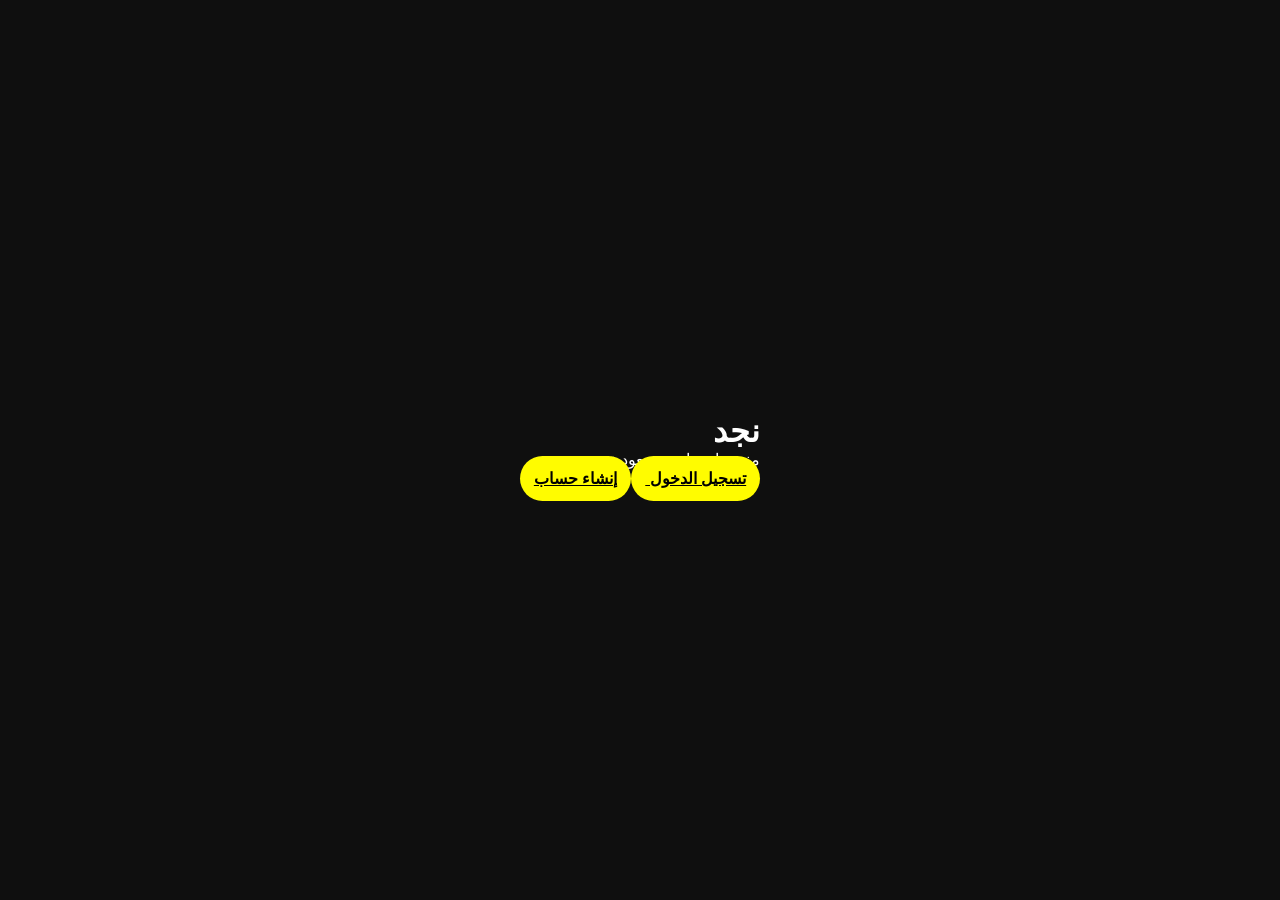
==== frontend/index.html @ 1e5c5d87 "Create index.html" ====
<!DOCTYPE html>
<html lang="ar" dir="rtl">

<head>

  <meta charset="UTF-8">

  <meta
    name="viewport"
    content="width=device-width, initial-scale=1.0"
  >

  <title>نجد</title>

  <link
    rel="stylesheet"
    href="assets/css/najd.css"
  >

</head>

<body>

  <main class="landing">

    <div class="landing-card">

      <h1 class="logo">
        نجد
      </h1>

      <p>
        منصة اجتماعية سعودية
      </p>

      <div class="landing-actions">

        <a
          href="login.html"
          class="najd-btn"
        >
          تسجيل الدخول
        </a>

        <a
          href="register.html"
          class="najd-btn secondary"
        >
          إنشاء حساب
        </a>

      </div>

    </div>

  </main>

</body>

</html>
---- frontend/assets/css/najd.css ----
:root {
  --najd-yellow: #FFFC00;
  --najd-dark: #0f0f0f;
  --najd-card: #1a1a1a;
  --najd-gray: #8e8e93;
  --najd-border: #2c2c2e;
}

* {
  box-sizing: border-box;
  margin: 0;
  padding: 0;
  font-family: -apple-system, BlinkMacSystemFont, "Segoe UI", Roboto, sans-serif;
}

body {
  background-color: var(--najd-dark);
  color: #fff;
  display: flex;
  justify-content: center;
  align-items: center;
  min-height: 100vh;
  direction: rtl;
}

.najd-container {
  width: 100%;
  max-width: 430px;
  height: 100vh;
  background-color: var(--najd-dark);
  display: flex;
  flex-direction: column;
  position: relative;
  overflow: hidden;
  box-shadow: 0 10px 30px rgba(0,0,0,0.5);
}

@media (min-width: 431px) {
  .najd-container {
    height: 850px;
    border-radius: 40px;
    border: 8px solid var(--najd-border);
  }
}

.najd-header {
  display: flex;
  justify-content: space-between;
  align-items: center;
  padding: 16px 20px;
  z-index: 10;
}

.najd-logo {
  font-weight: 800;
  font-size: 24px;
  color: var(--najd-yellow);
}

.najd-nav-bar {
  display: flex;
  justify-content: space-around;
  align-items: center;
  background-color: #121212;
  border-top: 1px solid var(--najd-border);
  padding: 12px 0;
  position: absolute;
  bottom: 0;
  width: 100%;
  z-index: 100;
}

.najd-nav-item {
  color: var(--najd-gray);
  text-decoration: none;
  font-size: 13px;
  display: flex;
  flex-direction: column;
  align-items: center;
  gap: 4px;
}

.najd-nav-item.active {
  color: var(--najd-yellow);
}

.najd-btn {
  background-color: var(--najd-yellow);
  color: #000;
  border: none;
  padding: 14px;
  border-radius: 30px;
  font-weight: bold;
  font-size: 16px;
  width: 100%;
  cursor: pointer;
}

.najd-input {
  background-color: var(--najd-card);
  border: 1px solid var(--najd-border);
  color: #fff;
  padding: 14px 16px;
  border-radius: 16px;
  width: 100%;
  font-size: 16px;
  outline: none;
  margin-bottom: 12px;
}

.najd-input:focus {
  border-color: var(--najd-yellow);
}
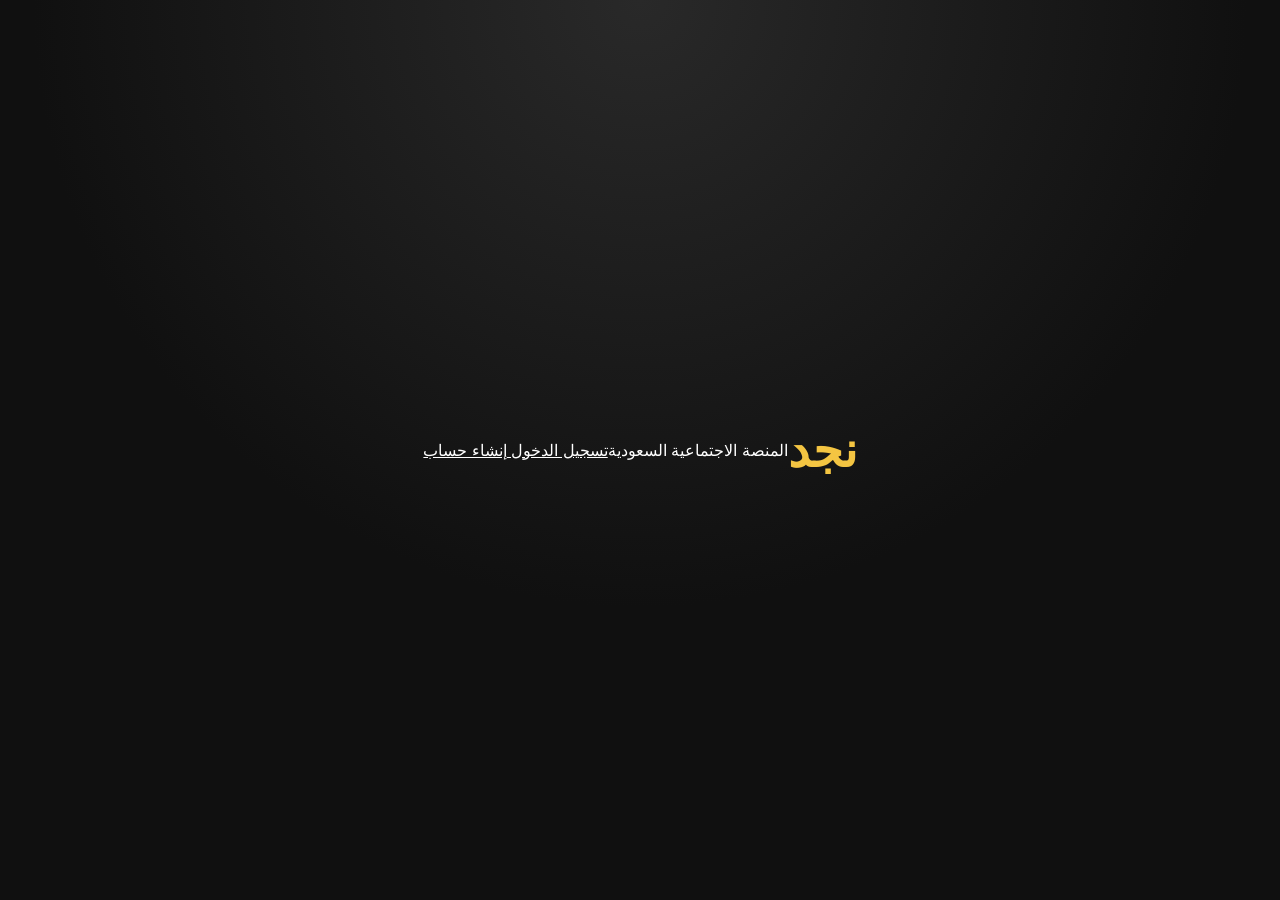
==== commit 42a04217: "Update index.html" ====
--- a/frontend/index.html
+++ b/frontend/index.html
@@ -23,33 +23,29 @@
 
   <main class="landing">
 
-    <div class="landing-card">
+    <h1 class="logo">
+      نجد
+    </h1>
 
-      <h1 class="logo">
-        نجد
-      </h1>
+    <p>
+      المنصة الاجتماعية السعودية
+    </p>
 
-      <p>
-        منصة اجتماعية سعودية
-      </p>
+    <div class="actions">
 
-      <div class="landing-actions">
+      <a
+        href="login.html"
+        class="button"
+      >
+        تسجيل الدخول
+      </a>
 
-        <a
-          href="login.html"
-          class="najd-btn"
-        >
-          تسجيل الدخول
-        </a>
-
-        <a
-          href="register.html"
-          class="najd-btn secondary"
-        >
-          إنشاء حساب
-        </a>
-
-      </div>
+      <a
+        href="register.html"
+        class="button secondary"
+      >
+        إنشاء حساب
+      </a>
 
     </div>
 
--- a/frontend/assets/css/najd.css
+++ b/frontend/assets/css/najd.css
@@ -1,113 +1,348 @@
 :root {
-  --najd-yellow: #FFFC00;
-  --najd-dark: #0f0f0f;
-  --najd-card: #1a1a1a;
-  --najd-gray: #8e8e93;
-  --najd-border: #2c2c2e;
+  --najd-yellow: #f4c542;
+  --najd-dark: #101010;
+  --najd-card: #191919;
+  --najd-border: #2d2d2d;
+  --najd-gray: #999;
+  --najd-white: #ffffff;
 }
 
 * {
   box-sizing: border-box;
+}
+
+body {
   margin: 0;
-  padding: 0;
-  font-family: -apple-system, BlinkMacSystemFont, "Segoe UI", Roboto, sans-serif;
-}
-
-body {
-  background-color: var(--najd-dark);
-  color: #fff;
+
+  min-height: 100vh;
+
+  background:
+    radial-gradient(
+      circle at top,
+      #292929,
+      #101010 55%
+    );
+
+  color: var(--najd-white);
+
+  font-family:
+    Arial,
+    Tahoma,
+    sans-serif;
+}
+
+a {
+  color: inherit;
+}
+
+.auth-page {
+  min-height: 100vh;
+
   display: flex;
+
   justify-content: center;
+
   align-items: center;
+
+  padding: 24px;
+}
+
+.auth-card {
+  width: 100%;
+
+  max-width: 430px;
+
+  padding: 36px;
+
+  background:
+    rgba(25, 25, 25, 0.96);
+
+  border: 1px solid
+    var(--najd-border);
+
+  border-radius: 24px;
+
+  box-shadow:
+    0 20px 70px
+    rgba(0, 0, 0, 0.35);
+}
+
+.logo {
+  margin: 0;
+
+  text-align: center;
+
+  font-size: 48px;
+
+  font-weight: 900;
+
+  color: var(--najd-yellow);
+}
+
+.subtitle {
+  text-align: center;
+
+  color: var(--najd-gray);
+
+  margin: 12px 0 30px;
+}
+
+.najd-input {
+  width: 100%;
+
+  display: block;
+
+  padding: 15px 16px;
+
+  margin-bottom: 14px;
+
+  border: 1px solid
+    var(--najd-border);
+
+  border-radius: 14px;
+
+  background: #111;
+
+  color: white;
+
+  font-size: 16px;
+
+  outline: none;
+}
+
+.najd-input:focus {
+  border-color:
+    var(--najd-yellow);
+}
+
+.najd-btn {
+  width: 100%;
+
+  display: inline-block;
+
+  border: 0;
+
+  border-radius: 14px;
+
+  padding: 15px;
+
+  background:
+    var(--najd-yellow);
+
+  color: #111;
+
+  font-weight: 800;
+
+  font-size: 16px;
+
+  text-align: center;
+
+  text-decoration: none;
+
+  cursor: pointer;
+}
+
+.najd-btn:hover {
+  opacity: 0.9;
+}
+
+.najd-btn:disabled {
+  opacity: 0.6;
+
+  cursor: not-allowed;
+}
+
+.najd-btn.secondary {
+  background: transparent;
+
+  color: var(--najd-yellow);
+
+  border: 1px solid
+    var(--najd-yellow);
+}
+
+.auth-link {
+  text-align: center;
+
+  color: var(--najd-gray);
+
+  margin-top: 24px;
+}
+
+.auth-link a {
+  color:
+    var(--najd-yellow);
+
+  text-decoration: none;
+}
+
+.landing {
   min-height: 100vh;
-  direction: rtl;
-}
-
-.najd-container {
-  width: 100%;
-  max-width: 430px;
-  height: 100vh;
-  background-color: var(--najd-dark);
+
   display: flex;
-  flex-direction: column;
-  position: relative;
+
+  align-items: center;
+
+  justify-content: center;
+
+  padding: 24px;
+}
+
+.landing-card {
+  width: 100%;
+
+  max-width: 500px;
+
+  padding: 50px 30px;
+
+  text-align: center;
+
+  background:
+    rgba(25, 25, 25, 0.95);
+
+  border-radius: 28px;
+
+  border: 1px solid
+    var(--najd-border);
+}
+
+.landing-card p {
+  color:
+    var(--najd-gray);
+}
+
+.landing-actions {
+  display: grid;
+
+  gap: 12px;
+
+  margin-top: 30px;
+}
+
+.topbar {
+  height: 70px;
+
+  display: flex;
+
+  align-items: center;
+
+  justify-content: space-between;
+
+  padding: 0 24px;
+
+  border-bottom: 1px solid
+    var(--najd-border);
+
+  background:
+    rgba(15, 15, 15, 0.95);
+}
+
+.topbar .logo {
+  font-size: 32px;
+}
+
+.logout-btn {
+  padding: 10px 16px;
+
+  border: 1px solid
+    var(--najd-border);
+
+  border-radius: 10px;
+
+  background: #222;
+
+  color: white;
+
+  cursor: pointer;
+}
+
+.app-container {
+  width: 100%;
+
+  max-width: 900px;
+
+  margin: auto;
+
+  padding: 24px;
+}
+
+.welcome-card {
+  padding: 24px;
+
+  margin-bottom: 30px;
+
+  background:
+    var(--najd-card);
+
+  border: 1px solid
+    var(--najd-border);
+
+  border-radius: 20px;
+}
+
+.welcome-card h2 {
+  margin-top: 0;
+}
+
+.welcome-card p {
+  color:
+    var(--najd-gray);
+}
+
+.stories-section h2 {
+  margin-bottom: 18px;
+}
+
+.stories {
+  display: grid;
+
+  grid-template-columns:
+    repeat(
+      auto-fit,
+      minmax(240px, 1fr)
+    );
+
+  gap: 18px;
+}
+
+.story-card {
   overflow: hidden;
-  box-shadow: 0 10px 30px rgba(0,0,0,0.5);
-}
-
-@media (min-width: 431px) {
-  .najd-container {
-    height: 850px;
-    border-radius: 40px;
-    border: 8px solid var(--najd-border);
-  }
-}
-
-.najd-header {
-  display: flex;
-  justify-content: space-between;
-  align-items: center;
-  padding: 16px 20px;
-  z-index: 10;
-}
-
-.najd-logo {
-  font-weight: 800;
-  font-size: 24px;
-  color: var(--najd-yellow);
-}
-
-.najd-nav-bar {
-  display: flex;
-  justify-content: space-around;
-  align-items: center;
-  background-color: #121212;
-  border-top: 1px solid var(--najd-border);
-  padding: 12px 0;
-  position: absolute;
-  bottom: 0;
-  width: 100%;
-  z-index: 100;
-}
-
-.najd-nav-item {
-  color: var(--najd-gray);
-  text-decoration: none;
-  font-size: 13px;
-  display: flex;
-  flex-direction: column;
-  align-items: center;
-  gap: 4px;
-}
-
-.najd-nav-item.active {
-  color: var(--najd-yellow);
-}
-
-.najd-btn {
-  background-color: var(--najd-yellow);
-  color: #000;
-  border: none;
-  padding: 14px;
-  border-radius: 30px;
-  font-weight: bold;
-  font-size: 16px;
-  width: 100%;
-  cursor: pointer;
-}
-
-.najd-input {
-  background-color: var(--najd-card);
-  border: 1px solid var(--najd-border);
-  color: #fff;
-  padding: 14px 16px;
-  border-radius: 16px;
-  width: 100%;
-  font-size: 16px;
-  outline: none;
-  margin-bottom: 12px;
-}
-
-.najd-input:focus {
-  border-color: var(--najd-yellow);
-}
+
+  background:
+    var(--najd-card);
+
+  border: 1px solid
+    var(--najd-border);
+
+  border-radius: 18px;
+}
+
+.story-card img,
+.story-card video {
+  width: 100%;
+
+  height: 300px;
+
+  display: block;
+
+  object-fit: cover;
+
+  background: #000;
+}
+
+.story-info {
+  padding: 16px;
+}
+
+.story-info strong {
+  display: block;
+
+  margin-bottom: 8px;
+}
+
+.story-info p {
+  color:
+    var(--najd-gray);
+
+  margin: 0;
+}
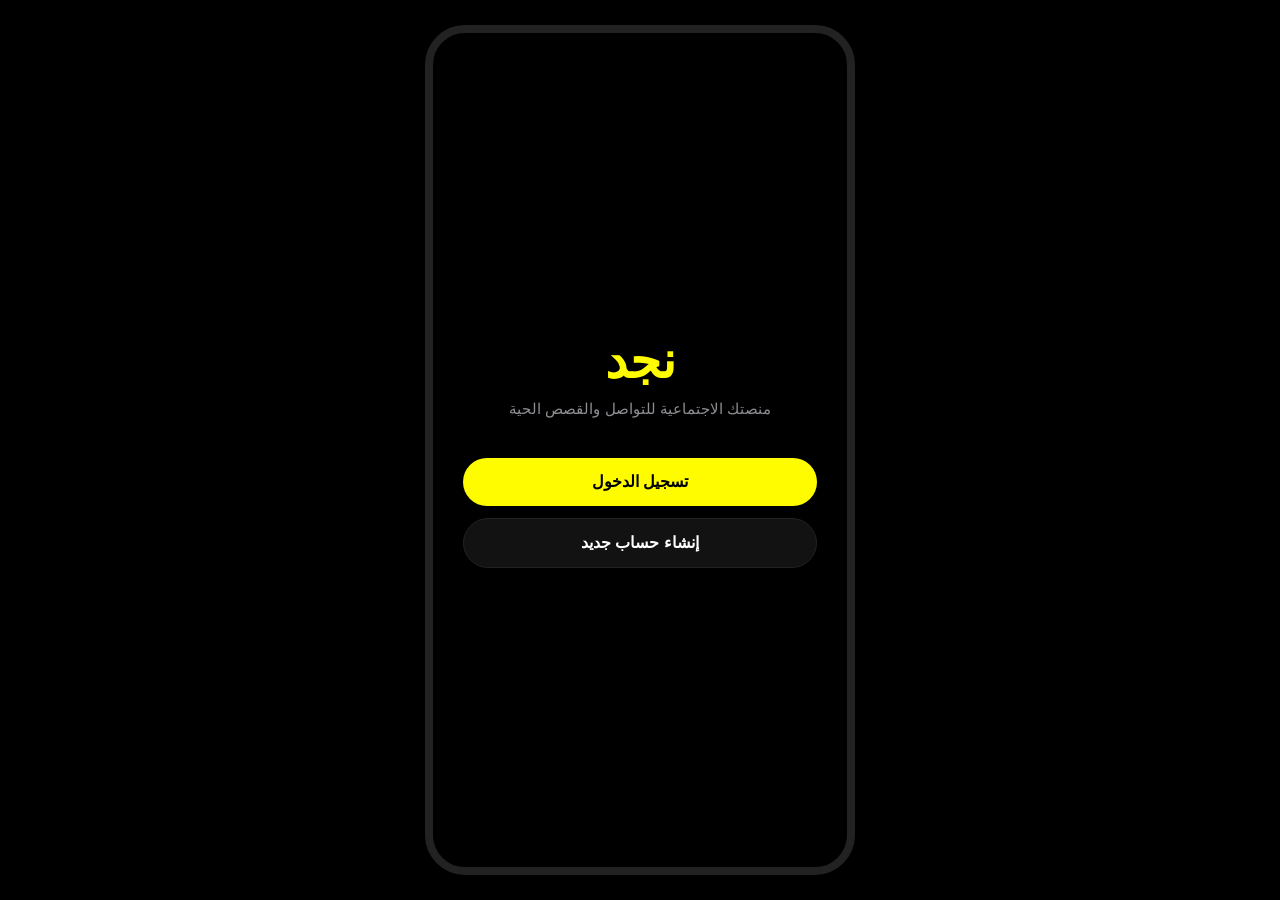
==== commit 50e7cb5e: "Update index.html" ====
--- a/frontend/index.html
+++ b/frontend/index.html
@@ -1,56 +1,24 @@
 <!DOCTYPE html>
 <html lang="ar" dir="rtl">
-
 <head>
-
   <meta charset="UTF-8">
-
-  <meta
-    name="viewport"
-    content="width=device-width, initial-scale=1.0"
-  >
-
-  <title>نجد</title>
-
-  <link
-    rel="stylesheet"
-    href="assets/css/najd.css"
-  >
-
+  <meta name="viewport" content="width=device-width, initial-scale=1.0">
+  <title>نجد - Snapchat Clone</title>
+  <link rel="stylesheet" href="assets/css/najd.css">
 </head>
-
 <body>
-
-  <main class="landing">
-
-    <h1 class="logo">
-      نجد
-    </h1>
-
-    <p>
-      المنصة الاجتماعية السعودية
-    </p>
-
-    <div class="actions">
-
-      <a
-        href="login.html"
-        class="button"
-      >
-        تسجيل الدخول
-      </a>
-
-      <a
-        href="register.html"
-        class="button secondary"
-      >
-        إنشاء حساب
-      </a>
-
+  <div class="najd-container" style="justify-content: center; align-items: center; padding: 30px; text-align: center;">
+    <h1 class="najd-logo" style="font-size: 50px; margin-bottom: 10px;">نجد</h1>
+    <p style="color: var(--najd-gray); margin-bottom: 40px; font-size: 15px;">منصتك الاجتماعية للتواصل والقصص الحية</p>
+    <div style="width: 100%; display: flex; flex-direction: column; gap: 12px;">
+      <a href="login.html" class="najd-btn" style="text-decoration: none; line-height: 20px;">تسجيل الدخول</a>
+      <a href="register.html" class="najd-btn" style="background-color: var(--najd-card); color: #fff; border: 1px solid var(--najd-border); text-decoration: none; line-height: 20px;">إنشاء حساب جديد</a>
     </div>
-
-  </main>
-
+  </div>
+  <script>
+    if (localStorage.getItem("najd_token")) {
+      window.location.href = "app.html";
+    }
+  </script>
 </body>
-
 </html>
--- a/frontend/assets/css/najd.css
+++ b/frontend/assets/css/najd.css
@@ -1,348 +1,122 @@
 :root {
-  --najd-yellow: #f4c542;
-  --najd-dark: #101010;
-  --najd-card: #191919;
-  --najd-border: #2d2d2d;
-  --najd-gray: #999;
-  --najd-white: #ffffff;
+  --najd-yellow: #FFFC00;
+  --najd-dark: #000000;
+  --najd-card: #121212;
+  --najd-gray: #8e8e93;
+  --najd-border: #222222;
 }
 
 * {
   box-sizing: border-box;
+  margin: 0;
+  padding: 0;
+  font-family: -apple-system, BlinkMacSystemFont, "Segoe UI", Roboto, sans-serif;
 }
 
 body {
-  margin: 0;
-
+  background-color: var(--najd-dark);
+  color: #fff;
+  display: flex;
+  justify-content: center;
+  align-items: center;
   min-height: 100vh;
-
-  background:
-    radial-gradient(
-      circle at top,
-      #292929,
-      #101010 55%
-    );
-
-  color: var(--najd-white);
-
-  font-family:
-    Arial,
-    Tahoma,
-    sans-serif;
+  direction: rtl;
 }
 
-a {
-  color: inherit;
+.najd-container {
+  width: 100%;
+  max-width: 430px;
+  height: 100vh;
+  background-color: var(--najd-dark);
+  display: flex;
+  flex-direction: column;
+  position: relative;
+  overflow: hidden;
+  box-shadow: 0 10px 40px rgba(0,0,0,0.8);
 }
 
-.auth-page {
-  min-height: 100vh;
-
-  display: flex;
-
-  justify-content: center;
-
-  align-items: center;
-
-  padding: 24px;
+@media (min-width: 431px) {
+  .najd-container {
+    height: 850px;
+    border-radius: 40px;
+    border: 8px solid var(--najd-border);
+  }
 }
 
-.auth-card {
-  width: 100%;
-
-  max-width: 430px;
-
-  padding: 36px;
-
-  background:
-    rgba(25, 25, 25, 0.96);
-
-  border: 1px solid
-    var(--najd-border);
-
-  border-radius: 24px;
-
-  box-shadow:
-    0 20px 70px
-    rgba(0, 0, 0, 0.35);
+.najd-header {
+  display: flex;
+  justify-content: space-between;
+  align-items: center;
+  padding: 16px 20px;
+  background-color: rgba(0,0,0,0.8);
+  backdrop-filter: blur(10px);
+  z-index: 10;
 }
 
-.logo {
-  margin: 0;
+.najd-logo {
+  font-weight: 900;
+  font-size: 26px;
+  color: var(--najd-yellow);
+  letter-spacing: -0.5px;
+}
 
-  text-align: center;
+.najd-nav-bar {
+  display: flex;
+  justify-content: space-around;
+  align-items: center;
+  background-color: #0d0d0d;
+  border-top: 1px solid var(--najd-border);
+  padding: 12px 0;
+  position: absolute;
+  bottom: 0;
+  width: 100%;
+  z-index: 100;
+}
 
-  font-size: 48px;
+.najd-nav-item {
+  color: var(--najd-gray);
+  text-decoration: none;
+  font-size: 12px;
+  display: flex;
+  flex-direction: column;
+  align-items: center;
+  gap: 4px;
+  font-weight: 600;
+}
 
-  font-weight: 900;
-
+.najd-nav-item.active {
   color: var(--najd-yellow);
 }
 
-.subtitle {
-  text-align: center;
+.najd-btn {
+  background-color: var(--najd-yellow);
+  color: #000;
+  border: none;
+  padding: 14px;
+  border-radius: 30px;
+  font-weight: bold;
+  font-size: 16px;
+  width: 100%;
+  cursor: pointer;
+  transition: opacity 0.2s;
+}
 
-  color: var(--najd-gray);
-
-  margin: 12px 0 30px;
+.najd-btn:active {
+  opacity: 0.8;
 }
 
 .najd-input {
+  background-color: var(--najd-card);
+  border: 1px solid var(--najd-border);
+  color: #fff;
+  padding: 14px 16px;
+  border-radius: 16px;
   width: 100%;
-
-  display: block;
-
-  padding: 15px 16px;
-
-  margin-bottom: 14px;
-
-  border: 1px solid
-    var(--najd-border);
-
-  border-radius: 14px;
-
-  background: #111;
-
-  color: white;
-
-  font-size: 16px;
-
+  font-size: 15px;
   outline: none;
+  margin-bottom: 12px;
 }
 
 .najd-input:focus {
-  border-color:
-    var(--najd-yellow);
+  border-color: var(--najd-yellow);
 }
-
-.najd-btn {
-  width: 100%;
-
-  display: inline-block;
-
-  border: 0;
-
-  border-radius: 14px;
-
-  padding: 15px;
-
-  background:
-    var(--najd-yellow);
-
-  color: #111;
-
-  font-weight: 800;
-
-  font-size: 16px;
-
-  text-align: center;
-
-  text-decoration: none;
-
-  cursor: pointer;
-}
-
-.najd-btn:hover {
-  opacity: 0.9;
-}
-
-.najd-btn:disabled {
-  opacity: 0.6;
-
-  cursor: not-allowed;
-}
-
-.najd-btn.secondary {
-  background: transparent;
-
-  color: var(--najd-yellow);
-
-  border: 1px solid
-    var(--najd-yellow);
-}
-
-.auth-link {
-  text-align: center;
-
-  color: var(--najd-gray);
-
-  margin-top: 24px;
-}
-
-.auth-link a {
-  color:
-    var(--najd-yellow);
-
-  text-decoration: none;
-}
-
-.landing {
-  min-height: 100vh;
-
-  display: flex;
-
-  align-items: center;
-
-  justify-content: center;
-
-  padding: 24px;
-}
-
-.landing-card {
-  width: 100%;
-
-  max-width: 500px;
-
-  padding: 50px 30px;
-
-  text-align: center;
-
-  background:
-    rgba(25, 25, 25, 0.95);
-
-  border-radius: 28px;
-
-  border: 1px solid
-    var(--najd-border);
-}
-
-.landing-card p {
-  color:
-    var(--najd-gray);
-}
-
-.landing-actions {
-  display: grid;
-
-  gap: 12px;
-
-  margin-top: 30px;
-}
-
-.topbar {
-  height: 70px;
-
-  display: flex;
-
-  align-items: center;
-
-  justify-content: space-between;
-
-  padding: 0 24px;
-
-  border-bottom: 1px solid
-    var(--najd-border);
-
-  background:
-    rgba(15, 15, 15, 0.95);
-}
-
-.topbar .logo {
-  font-size: 32px;
-}
-
-.logout-btn {
-  padding: 10px 16px;
-
-  border: 1px solid
-    var(--najd-border);
-
-  border-radius: 10px;
-
-  background: #222;
-
-  color: white;
-
-  cursor: pointer;
-}
-
-.app-container {
-  width: 100%;
-
-  max-width: 900px;
-
-  margin: auto;
-
-  padding: 24px;
-}
-
-.welcome-card {
-  padding: 24px;
-
-  margin-bottom: 30px;
-
-  background:
-    var(--najd-card);
-
-  border: 1px solid
-    var(--najd-border);
-
-  border-radius: 20px;
-}
-
-.welcome-card h2 {
-  margin-top: 0;
-}
-
-.welcome-card p {
-  color:
-    var(--najd-gray);
-}
-
-.stories-section h2 {
-  margin-bottom: 18px;
-}
-
-.stories {
-  display: grid;
-
-  grid-template-columns:
-    repeat(
-      auto-fit,
-      minmax(240px, 1fr)
-    );
-
-  gap: 18px;
-}
-
-.story-card {
-  overflow: hidden;
-
-  background:
-    var(--najd-card);
-
-  border: 1px solid
-    var(--najd-border);
-
-  border-radius: 18px;
-}
-
-.story-card img,
-.story-card video {
-  width: 100%;
-
-  height: 300px;
-
-  display: block;
-
-  object-fit: cover;
-
-  background: #000;
-}
-
-.story-info {
-  padding: 16px;
-}
-
-.story-info strong {
-  display: block;
-
-  margin-bottom: 8px;
-}
-
-.story-info p {
-  color:
-    var(--najd-gray);
-
-  margin: 0;
-}
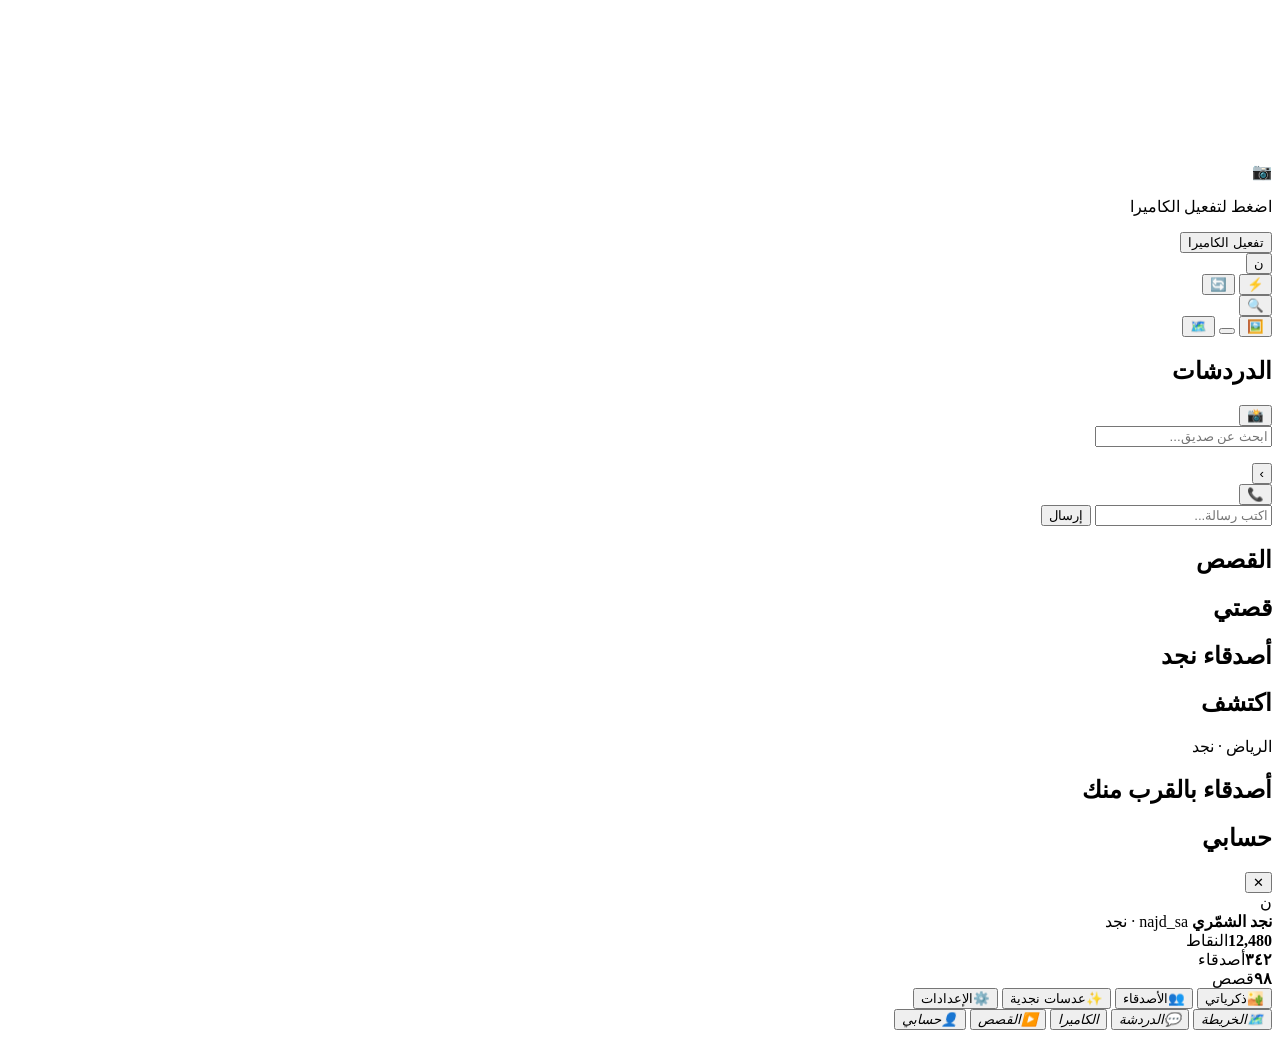
==== commit 0dec8cc1: "Update index.html" ====
--- a/frontend/index.html
+++ b/frontend/index.html
@@ -1,24 +1,130 @@
-<!DOCTYPE html>
+<!doctype html>
 <html lang="ar" dir="rtl">
-<head>
-  <meta charset="UTF-8">
-  <meta name="viewport" content="width=device-width, initial-scale=1.0">
-  <title>نجد - Snapchat Clone</title>
-  <link rel="stylesheet" href="assets/css/najd.css">
-</head>
-<body>
-  <div class="najd-container" style="justify-content: center; align-items: center; padding: 30px; text-align: center;">
-    <h1 class="najd-logo" style="font-size: 50px; margin-bottom: 10px;">نجد</h1>
-    <p style="color: var(--najd-gray); margin-bottom: 40px; font-size: 15px;">منصتك الاجتماعية للتواصل والقصص الحية</p>
-    <div style="width: 100%; display: flex; flex-direction: column; gap: 12px;">
-      <a href="login.html" class="najd-btn" style="text-decoration: none; line-height: 20px;">تسجيل الدخول</a>
-      <a href="register.html" class="najd-btn" style="background-color: var(--najd-card); color: #fff; border: 1px solid var(--najd-border); text-decoration: none; line-height: 20px;">إنشاء حساب جديد</a>
+  <head>
+    <meta charset="utf-8" />
+    <meta name="viewport" content="width=device-width, initial-scale=1, viewport-fit=cover, maximum-scale=1" />
+    <meta name="theme-color" content="#0d0c0a" />
+    <title>نجد — تطبيق اللحظات السعودي</title>
+    <meta name="description" content="نجد: شارك لحظاتك بالكاميرا والقصص والدردشة والخريطة، بهوية سعودية نجدية." />
+    <link rel="preconnect" href="https://fonts.googleapis.com" />
+    <link rel="preconnect" href="https://fonts.gstatic.com" crossorigin />
+    <link href="https://fonts.googleapis.com/css2?family=Tajawal:wght@400;500;700;900&display=swap" rel="stylesheet" />
+    <link rel="stylesheet" href="./styles.css" />
+  </head>
+  <body>
+    <div id="phone" class="app">
+      <!-- CAMERA -->
+      <section class="screen screen--camera is-active" data-screen="camera">
+        <div class="cam-stage">
+          <video id="cam" class="cam-video" autoplay playsinline muted></video>
+          <canvas id="shot" class="cam-shot" hidden></canvas>
+          <div class="cam-fallback" id="camFallback">
+            <div class="dune"></div>
+            <div class="cam-fallback__txt">
+              <span class="lens-emoji">📷</span>
+              <p>اضغط لتفعيل الكاميرا</p>
+              <button class="btn-ghost" id="enableCam">تفعيل الكاميرا</button>
+            </div>
+          </div>
+          <header class="cam-top safe-top">
+            <button class="round-btn" data-goto="profile" aria-label="الملف الشخصي">ن</button>
+            <div class="cam-top__mid">
+              <button class="pill" id="flashBtn" aria-label="الفلاش">⚡</button>
+              <button class="pill" id="flipBtn" aria-label="تبديل الكاميرا">🔄</button>
+            </div>
+            <button class="round-btn" data-goto="chats" aria-label="بحث">🔍</button>
+          </header>
+          <div class="lens-rail" id="lensRail" role="tablist" aria-label="العدسات"></div>
+          <div class="cam-bottom safe-bottom">
+            <button class="side-btn" data-goto="stories" aria-label="القصص">🖼️</button>
+            <button class="shutter" id="shutter" aria-label="التقاط"><span></span></button>
+            <button class="side-btn" data-goto="map" aria-label="الخريطة">🗺️</button>
+          </div>
+        </div>
+        <div class="preview" id="preview" hidden>
+          <img id="previewImg" alt="معاينة اللقطة" />
+          <div class="preview__bar safe-bottom">
+            <button class="btn-ghost" id="discardShot">إلغاء</button>
+            <button class="btn-solid" id="sendShot">إرسال إلى ↗</button>
+          </div>
+        </div>
+      </section>
+      <!-- CHATS -->
+      <section class="screen screen--list" data-screen="chats">
+        <header class="list-top safe-top">
+          <h1>الدردشات</h1>
+          <button class="round-btn" data-goto="camera" aria-label="كاميرا">📸</button>
+        </header>
+        <div class="search"><input id="chatSearch" type="search" placeholder="ابحث عن صديق..." /></div>
+        <ul class="rows" id="chatList"></ul>
+      </section>
+      <!-- CHAT ROOM -->
+      <section class="screen screen--room" data-screen="room">
+        <header class="room-top safe-top">
+          <button class="round-btn" data-goto="chats" aria-label="رجوع">›</button>
+          <div class="room-who"><span class="ava" id="roomAva"></span><b id="roomName"></b></div>
+          <button class="round-btn" aria-label="اتصال">📞</button>
+        </header>
+        <div class="bubbles" id="bubbles"></div>
+        <form class="composer safe-bottom" id="composer">
+          <input id="msgInput" placeholder="اكتب رسالة..." autocomplete="off" />
+          <button class="btn-solid" type="submit">إرسال</button>
+        </form>
+      </section>
+      <!-- STORIES -->
+      <section class="screen screen--list" data-screen="stories">
+        <header class="list-top safe-top"><h1>القصص</h1></header>
+        <div class="scroll">
+          <h2 class="sec">قصتي</h2>
+          <div class="mine" id="myStory"></div>
+          <h2 class="sec">أصدقاء نجد</h2>
+          <div class="grid" id="friendStories"></div>
+          <h2 class="sec">اكتشف</h2>
+          <div class="grid grid--wide" id="discover"></div>
+        </div>
+      </section>
+      <!-- MAP -->
+      <section class="screen screen--map" data-screen="map">
+        <div class="map-canvas" id="mapCanvas">
+          <div class="map-grid"></div>
+          <div class="map-label">الرياض · نجد</div>
+        </div>
+        <div class="map-sheet safe-bottom">
+          <span class="handle"></span>
+          <h2>أصدقاء بالقرب منك</h2>
+          <div class="nearby" id="nearby"></div>
+        </div>
+      </section>
+      <!-- PROFILE -->
+      <section class="screen screen--list" data-screen="profile">
+        <header class="list-top safe-top">
+          <h1>حسابي</h1>
+          <button class="round-btn" data-goto="camera" aria-label="إغلاق">✕</button>
+        </header>
+        <div class="scroll profile">
+          <div class="me">
+            <div class="me__ava">ن</div>
+            <b>نجد الشمّري</b>
+            <span class="handle-txt">najd_sa · نجد</span>
+            <div class="score"><div><b id="score">12,480</b><span>النقاط</span></div><div><b>٣٤٢</b><span>أصدقاء</span></div><div><b>٩٨</b><span>قصص</span></div></div>
+          </div>
+          <div class="cards">
+            <button class="card">🏜️<span>ذكرياتي</span></button>
+            <button class="card">👥<span>الأصدقاء</span></button>
+            <button class="card">✨<span>عدسات نجدية</span></button>
+            <button class="card">⚙️<span>الإعدادات</span></button>
+          </div>
+        </div>
+      </section>
+      <nav class="tabbar safe-bottom" id="tabbar">
+        <button data-goto="map" aria-label="الخريطة"><i>🗺️</i><em>الخريطة</em></button>
+        <button data-goto="chats" aria-label="الدردشات"><i>💬</i><em>الدردشة</em><span class="dot" id="chatDot"></span></button>
+        <button data-goto="camera" class="is-active" aria-label="الكاميرا"><i class="cam-i"></i><em>الكاميرا</em></button>
+        <button data-goto="stories" aria-label="القصص"><i>▶️</i><em>القصص</em></button>
+        <button data-goto="profile" aria-label="الحساب"><i>👤</i><em>حسابي</em></button>
+      </nav>
     </div>
-  </div>
-  <script>
-    if (localStorage.getItem("najd_token")) {
-      window.location.href = "app.html";
-    }
-  </script>
-</body>
+    <div class="toast" id="toast" role="status" aria-live="polite"></div>
+    <script src="./app.js"></script>
+  </body>
 </html>
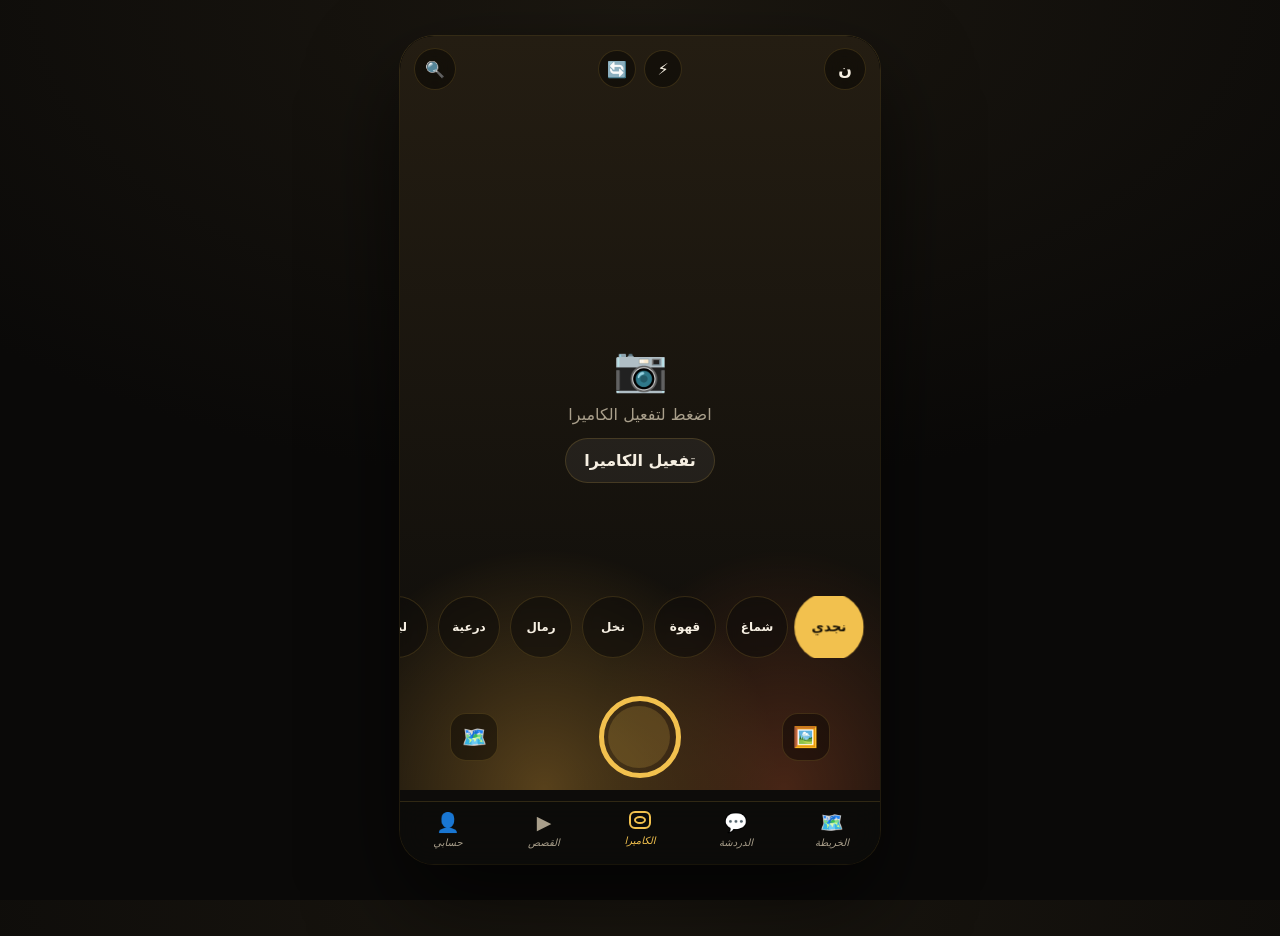
==== commit a3086884: "Update index.html" ====
--- a/frontend/index.html
+++ b/frontend/index.html
@@ -9,7 +9,186 @@
     <link rel="preconnect" href="https://fonts.googleapis.com" />
     <link rel="preconnect" href="https://fonts.gstatic.com" crossorigin />
     <link href="https://fonts.googleapis.com/css2?family=Tajawal:wght@400;500;700;900&display=swap" rel="stylesheet" />
-    <link rel="stylesheet" href="./styles.css" />
+    <style>
+:root {
+  --sand: #f2c14e;
+  --gold: #e2a33c;
+  --ink: #0d0c0a;
+  --ink-2: #17150f;
+  --ink-3: #221e16;
+  --line: rgba(242, 193, 78, 0.16);
+  --txt: #f6efe2;
+  --mut: #a99f8b;
+  --palm: #2f6b4f;
+  --clay: #b4552d;
+  --r: 20px;
+  --safe-t: env(safe-area-inset-top, 0px);
+  --safe-b: env(safe-area-inset-bottom, 0px);
+}
+
+* { box-sizing: border-box; -webkit-tap-highlight-color: transparent; }
+html, body { height: 100%; margin: 0; }
+body {
+  font-family: "Tajawal", system-ui, sans-serif;
+  background: radial-gradient(120% 90% at 50% 0%, #1b1710 0%, #0a0908 60%);
+  color: var(--txt);
+  overflow: hidden;
+}
+button, input { font: inherit; color: inherit; }
+button { background: none; border: 0; cursor: pointer; }
+
+.app {
+  position: relative;
+  width: 100%;
+  height: 100dvh;
+  max-width: 480px;
+  margin: 0 auto;
+  overflow: hidden;
+  background: var(--ink);
+}
+@media (min-width: 900px) {
+  .app { height: min(92dvh, 900px); margin-top: 4dvh; border-radius: 34px; box-shadow: 0 40px 90px rgba(0,0,0,.6), 0 0 0 1px var(--line); }
+}
+
+.safe-top { padding-top: calc(12px + var(--safe-t)); }
+.safe-bottom { padding-bottom: calc(12px + var(--safe-b)); }
+
+.screen {
+  position: absolute; inset: 0;
+  display: none; flex-direction: column;
+  padding-bottom: 74px;
+  background: var(--ink);
+}
+.screen.is-active { display: flex; animation: fade .22s ease; }
+@keyframes fade { from { opacity: 0; transform: scale(.99); } }
+
+/* CAMERA */
+.screen--camera { padding-bottom: 74px; }
+.cam-stage { position: relative; flex: 1; overflow: hidden; }
+.cam-video { width: 100%; height: 100%; object-fit: cover; background: #000; }
+.cam-video.mirror { transform: scaleX(-1); }
+.cam-shot { display: none; }
+.cam-fallback { position: absolute; inset: 0; display: grid; place-items: center; background: linear-gradient(180deg, #241d12, #0d0c0a); }
+.cam-fallback.hide { display: none; }
+.dune { position: absolute; inset: auto 0 0 0; height: 46%;
+  background: radial-gradient(70% 100% at 30% 100%, var(--gold) 0%, transparent 70%),
+              radial-gradient(60% 100% at 80% 100%, var(--clay) 0%, transparent 70%);
+  opacity: .35; }
+.cam-fallback__txt { position: relative; text-align: center; }
+.lens-emoji { font-size: 44px; }
+.cam-fallback__txt p { color: var(--mut); margin: 10px 0 14px; }
+
+.cam-top { position: absolute; inset: 0 0 auto 0; display: flex; align-items: center; justify-content: space-between; padding-inline: 14px; gap: 10px; }
+.cam-top__mid { display: flex; gap: 8px; }
+.round-btn { width: 42px; height: 42px; border-radius: 50%; background: rgba(0,0,0,.42); backdrop-filter: blur(8px); border: 1px solid var(--line); font-weight: 700; display: grid; place-items: center; }
+.pill { width: 38px; height: 38px; border-radius: 50%; background: rgba(0,0,0,.42); border: 1px solid var(--line); }
+.pill.on { background: var(--sand); color: #191307; }
+
+.lens-rail { position: absolute; inset: auto 0 132px 0; display: flex; gap: 10px; overflow-x: auto; padding: 0 20px; scrollbar-width: none; }
+.lens-rail::-webkit-scrollbar { display: none; }
+.lens { flex: 0 0 auto; min-width: 62px; height: 62px; border-radius: 50%; display: grid; place-items: center; font-size: 12px; font-weight: 700;
+  background: rgba(13,12,10,.55); border: 1px solid var(--line); backdrop-filter: blur(6px); transition: transform .18s, background .18s; }
+.lens.is-active { background: var(--sand); color: #1a1408; transform: scale(1.12); }
+
+.cam-bottom { position: absolute; inset: auto 0 0 0; display: flex; align-items: center; justify-content: space-around; }
+.side-btn { width: 48px; height: 48px; border-radius: 16px; background: rgba(0,0,0,.4); border: 1px solid var(--line); font-size: 20px; }
+.shutter { width: 82px; height: 82px; border-radius: 50%; border: 5px solid var(--sand); display: grid; place-items: center; transition: transform .12s; }
+.shutter span { width: 62px; height: 62px; border-radius: 50%; background: rgba(242,193,78,.18); display: block; }
+.shutter:active { transform: scale(.92); }
+
+.preview[hidden] { display: none !important; }
+.preview { position: absolute; inset: 0; background: #000; display: flex; flex-direction: column; z-index: 5; }
+.preview img { flex: 1; width: 100%; object-fit: contain; }
+.preview__bar { display: flex; gap: 10px; justify-content: space-between; padding-inline: 16px; }
+
+.btn-ghost { padding: 12px 18px; border-radius: 999px; border: 1px solid var(--line); background: rgba(255,255,255,.06); font-weight: 700; }
+.btn-solid { padding: 12px 20px; border-radius: 999px; background: var(--sand); color: #1a1408; font-weight: 800; }
+
+/* LISTS */
+.list-top { display: flex; align-items: center; justify-content: space-between; padding: 12px 16px; }
+.list-top h1 { margin: 0; font-size: 26px; font-weight: 900; letter-spacing: -.5px; }
+.search { padding: 0 16px 10px; }
+.search input { width: 100%; padding: 12px 16px; border-radius: 14px; background: var(--ink-3); border: 1px solid var(--line); outline: none; }
+.rows, .scroll { flex: 1; overflow-y: auto; margin: 0; padding: 4px 12px 20px; list-style: none; -webkit-overflow-scrolling: touch; }
+.row { display: grid; grid-template-columns: auto minmax(0,1fr) auto; gap: 12px; align-items: center; padding: 12px; border-radius: 16px; }
+.row:active { background: var(--ink-3); }
+.ava { width: 50px; height: 50px; flex: 0 0 auto; border-radius: 50%; display: grid; place-items: center; font-weight: 900; color: #1a1408; background: linear-gradient(140deg, var(--sand), var(--clay)); }
+.row__t { min-width: 0; }
+.row__t b { display: block; font-size: 16px; }
+.row__t span { display: block; font-size: 13px; color: var(--mut); overflow: hidden; text-overflow: ellipsis; white-space: nowrap; }
+.row__m { font-size: 12px; color: var(--mut); text-align: center; }
+.new { color: var(--sand); font-weight: 800; }
+
+.sec { font-size: 13px; color: var(--mut); margin: 16px 8px 8px; font-weight: 700; }
+.mine { padding: 0 4px; }
+.story-wide { display: flex; gap: 12px; align-items: center; padding: 12px; border-radius: 18px; background: var(--ink-2); border: 1px solid var(--line); }
+.grid { display: grid; grid-template-columns: repeat(auto-fill, minmax(120px, 1fr)); gap: 10px; padding: 0 4px; }
+.grid--wide { grid-template-columns: repeat(auto-fill, minmax(150px, 1fr)); }
+.tile { position: relative; aspect-ratio: 3/4; border-radius: 16px; overflow: hidden; border: 1px solid var(--line); display: flex; align-items: flex-end; padding: 10px; text-align: start; font-weight: 700; font-size: 13px; }
+.tile b { position: relative; z-index: 1; }
+.tile::after { content: ""; position: absolute; inset: 0; background: linear-gradient(180deg, transparent 40%, rgba(0,0,0,.75)); }
+
+/* ROOM */
+.screen--room { padding-bottom: 0; }
+.app.in-room .tabbar { display: none; }
+.room-top { display: grid; grid-template-columns: auto minmax(0,1fr) auto; gap: 10px; align-items: center; padding: 12px 14px; border-bottom: 1px solid var(--line); }
+.room-who { display: flex; align-items: center; gap: 10px; min-width: 0; }
+.room-who .ava { width: 38px; height: 38px; font-size: 14px; }
+.room-who b { overflow: hidden; text-overflow: ellipsis; white-space: nowrap; }
+.bubbles { flex: 1; overflow-y: auto; padding: 16px; display: flex; flex-direction: column; gap: 10px; }
+.b { max-width: 78%; padding: 10px 14px; border-radius: 18px; font-size: 15px; line-height: 1.5; word-break: break-word; }
+.b.them { align-self: flex-start; background: var(--ink-3); border-bottom-inline-start-radius: 6px; }
+.b.me { align-self: flex-end; background: var(--sand); color: #1a1408; font-weight: 600; border-bottom-inline-end-radius: 6px; }
+.composer { display: flex; gap: 8px; padding: 10px 12px; border-top: 1px solid var(--line); }
+.composer input { flex: 1; min-width: 0; padding: 12px 16px; border-radius: 999px; background: var(--ink-3); border: 1px solid var(--line); outline: none; }
+
+/* MAP */
+.screen--map { padding-bottom: 74px; }
+.map-canvas { position: relative; flex: 1; background: radial-gradient(80% 60% at 50% 30%, #2a2214, #100e0a); overflow: hidden; }
+.map-grid { position: absolute; inset: -20%; background-image: linear-gradient(var(--line) 1px, transparent 1px), linear-gradient(90deg, var(--line) 1px, transparent 1px); background-size: 46px 46px; transform: rotate(-8deg); }
+.map-label { position: absolute; top: calc(16px + var(--safe-t)); inset-inline-start: 16px; background: rgba(0,0,0,.5); padding: 8px 14px; border-radius: 999px; border: 1px solid var(--line); font-weight: 700; font-size: 13px; }
+.pin { position: absolute; width: 44px; height: 44px; border-radius: 50%; display: grid; place-items: center; font-weight: 900; color: #1a1408; background: linear-gradient(140deg, var(--sand), var(--clay)); box-shadow: 0 8px 20px rgba(0,0,0,.5); animation: bob 3.4s ease-in-out infinite; }
+@keyframes bob { 50% { transform: translateY(-8px); } }
+.map-sheet { background: var(--ink-2); border-top: 1px solid var(--line); border-radius: 24px 24px 0 0; padding: 10px 16px; }
+.handle { display: block; width: 44px; height: 4px; border-radius: 9px; background: var(--line); margin: 0 auto 10px; }
+.map-sheet h2 { font-size: 15px; margin: 0 0 10px; }
+.nearby { display: flex; gap: 14px; overflow-x: auto; padding-bottom: 6px; scrollbar-width: none; }
+.nearby::-webkit-scrollbar { display: none; }
+.nearby div { text-align: center; font-size: 11px; color: var(--mut); flex: 0 0 auto; }
+.nearby .ava { margin-bottom: 6px; }
+
+/* PROFILE */
+.profile .me { text-align: center; padding: 18px 0 8px; }
+.me__ava { width: 84px; height: 84px; margin: 0 auto 10px; border-radius: 50%; display: grid; place-items: center; font-size: 32px; font-weight: 900; color: #1a1408; background: linear-gradient(140deg, var(--sand), var(--clay)); }
+.handle-txt { display: block; color: var(--mut); font-size: 13px; margin-top: 2px; }
+.score { display: flex; justify-content: center; gap: 26px; margin-top: 16px; }
+.score div { text-align: center; }
+.score b { display: block; font-size: 18px; color: var(--sand); }
+.score span { font-size: 12px; color: var(--mut); }
+.cards { display: grid; grid-template-columns: repeat(auto-fill, minmax(140px, 1fr)); gap: 10px; margin-top: 20px; padding: 0 4px; }
+.card { display: flex; flex-direction: column; gap: 8px; align-items: flex-start; padding: 16px; border-radius: 18px; background: var(--ink-2); border: 1px solid var(--line); font-size: 20px; }
+.card span { font-size: 14px; font-weight: 700; }
+
+/* TABBAR */
+.tabbar { position: absolute; inset: auto 0 0 0; display: grid; grid-template-columns: repeat(5, 1fr); background: rgba(13,12,10,.92); backdrop-filter: blur(14px); border-top: 1px solid var(--line); padding-top: 8px; z-index: 6; }
+.tabbar button { position: relative; display: grid; justify-items: center; gap: 3px; color: var(--mut); font-size: 10px; padding-bottom: 4px; }
+.tabbar button i { font-size: 19px; font-style: normal; }
+.tabbar button.is-active { color: var(--sand); }
+.cam-i { width: 22px; height: 18px; border: 2.4px solid currentColor; border-radius: 6px; position: relative; display: block; }
+.cam-i::after { content: ""; position: absolute; inset: 3px; border: 2px solid currentColor; border-radius: 50%; }
+.dot { position: absolute; top: 0; inset-inline-end: 22%; width: 8px; height: 8px; border-radius: 50%; background: var(--clay); display: none; }
+.dot.on { display: block; }
+
+.toast { position: fixed; left: 50%; bottom: calc(96px + var(--safe-b)); transform: translate(-50%, 20px); background: var(--sand); color: #1a1408; font-weight: 800; padding: 10px 20px; border-radius: 999px; opacity: 0; pointer-events: none; transition: .25s; z-index: 40; }
+.toast.on { opacity: 1; transform: translate(-50%, 0); }
+
+@media (max-height: 640px) {
+  .shutter { width: 68px; height: 68px; }
+  .shutter span { width: 50px; height: 50px; }
+  .lens-rail { bottom: 112px; }
+}
+
+    </style>
   </head>
   <body>
     <div id="phone" class="app">
@@ -26,6 +205,7 @@
               <button class="btn-ghost" id="enableCam">تفعيل الكاميرا</button>
             </div>
           </div>
+
           <header class="cam-top safe-top">
             <button class="round-btn" data-goto="profile" aria-label="الملف الشخصي">ن</button>
             <div class="cam-top__mid">
@@ -34,13 +214,16 @@
             </div>
             <button class="round-btn" data-goto="chats" aria-label="بحث">🔍</button>
           </header>
+
           <div class="lens-rail" id="lensRail" role="tablist" aria-label="العدسات"></div>
+
           <div class="cam-bottom safe-bottom">
             <button class="side-btn" data-goto="stories" aria-label="القصص">🖼️</button>
             <button class="shutter" id="shutter" aria-label="التقاط"><span></span></button>
             <button class="side-btn" data-goto="map" aria-label="الخريطة">🗺️</button>
           </div>
         </div>
+
         <div class="preview" id="preview" hidden>
           <img id="previewImg" alt="معاينة اللقطة" />
           <div class="preview__bar safe-bottom">
@@ -49,6 +232,7 @@
           </div>
         </div>
       </section>
+
       <!-- CHATS -->
       <section class="screen screen--list" data-screen="chats">
         <header class="list-top safe-top">
@@ -58,6 +242,7 @@
         <div class="search"><input id="chatSearch" type="search" placeholder="ابحث عن صديق..." /></div>
         <ul class="rows" id="chatList"></ul>
       </section>
+
       <!-- CHAT ROOM -->
       <section class="screen screen--room" data-screen="room">
         <header class="room-top safe-top">
@@ -71,6 +256,7 @@
           <button class="btn-solid" type="submit">إرسال</button>
         </form>
       </section>
+
       <!-- STORIES -->
       <section class="screen screen--list" data-screen="stories">
         <header class="list-top safe-top"><h1>القصص</h1></header>
@@ -83,6 +269,7 @@
           <div class="grid grid--wide" id="discover"></div>
         </div>
       </section>
+
       <!-- MAP -->
       <section class="screen screen--map" data-screen="map">
         <div class="map-canvas" id="mapCanvas">
@@ -95,6 +282,7 @@
           <div class="nearby" id="nearby"></div>
         </div>
       </section>
+
       <!-- PROFILE -->
       <section class="screen screen--list" data-screen="profile">
         <header class="list-top safe-top">
@@ -116,6 +304,7 @@
           </div>
         </div>
       </section>
+
       <nav class="tabbar safe-bottom" id="tabbar">
         <button data-goto="map" aria-label="الخريطة"><i>🗺️</i><em>الخريطة</em></button>
         <button data-goto="chats" aria-label="الدردشات"><i>💬</i><em>الدردشة</em><span class="dot" id="chatDot"></span></button>
@@ -124,7 +313,252 @@
         <button data-goto="profile" aria-label="الحساب"><i>👤</i><em>حسابي</em></button>
       </nav>
     </div>
+
     <div class="toast" id="toast" role="status" aria-live="polite"></div>
-    <script src="./app.js"></script>
+    <script>
+/* نجد — Najd app logic (vanilla JS) */
+(() => {
+  "use strict";
+
+  const $ = (s, r = document) => r.querySelector(s);
+  const $$ = (s, r = document) => Array.from(r.querySelectorAll(s));
+  const toastEl = $("#toast");
+  let toastTimer;
+  const toast = (m) => {
+    toastEl.textContent = m;
+    toastEl.classList.add("on");
+    clearTimeout(toastTimer);
+    toastTimer = setTimeout(() => toastEl.classList.remove("on"), 1800);
+  };
+
+  /* ---------- data ---------- */
+  const FRIENDS = [
+    { n: "فيصل العتيبي", h: "faisal", m: "وش رايك نطلع البر؟", t: "٢د", new: true },
+    { n: "سارة القحطاني", h: "sarah", m: "أرسلت لقطة 📸", t: "٨د", new: true },
+    { n: "عبدالله النجدي", h: "abdullah", m: "الله يعطيك العافية", t: "٢٥د" },
+    { n: "منيرة الدوسري", h: "munira", m: "شفتي قصة الدرعية؟", t: "١س" },
+    { n: "تركي الشمّري", h: "turki", m: "على حساب القهوة ☕", t: "٣س" },
+    { n: "ريم الحربي", h: "reem", m: "بكرة نلتقي بالعليا", t: "أمس" },
+    { n: "شباب نجد 🏜️", h: "group", m: "خالد: يالله موعدنا الخميس", t: "أمس" },
+  ];
+  const LENSES = ["نجدي", "شماغ", "قهوة", "نخل", "رمال", "درعية", "ليل", "كلاسيك"];
+  const DISCOVER = [
+    ["الدرعية التاريخية", "#7a4a24"],
+    ["ليالي الرياض", "#243a5e"],
+    ["قهوة نجدية", "#6b4326"],
+    ["رمال الثمامة", "#8a6b2a"],
+  ];
+  const REPLIES = ["هلا والله 👋", "أبشر", "على راسي", "وش صار بعدين؟", "الله يعافيك", "يا هلا بك بنجد 🏜️", "تم، نتواصل"];
+
+  const store = {
+    get(k, d) { try { return JSON.parse(localStorage.getItem("najd:" + k)) ?? d; } catch { return d; } },
+    set(k, v) { try { localStorage.setItem("najd:" + k, JSON.stringify(v)); } catch {} },
+  };
+  const threads = store.get("threads", {});
+
+  /* ---------- navigation ---------- */
+  const go = (name) => {
+    $$(".screen").forEach((s) => s.classList.toggle("is-active", s.dataset.screen === name));
+    $$("#tabbar button").forEach((b) => b.classList.toggle("is-active", b.dataset.goto === name));
+    document.getElementById("phone").classList.toggle("in-room", name === "room");
+    if (name === "camera") startCam();
+    if (name === "chats") $("#chatDot").classList.remove("on");
+  };
+  document.addEventListener("click", (e) => {
+    const b = e.target.closest("[data-goto]");
+    if (b) go(b.dataset.goto);
+  });
+
+  /* ---------- camera ---------- */
+  const video = $("#cam");
+  const fallback = $("#camFallback");
+  let stream = null;
+  let facing = "user";
+
+  async function startCam() {
+    if (stream) return;
+    if (!navigator.mediaDevices?.getUserMedia || !window.isSecureContext) return;
+    try {
+      stream = await navigator.mediaDevices.getUserMedia({ video: { facingMode: facing }, audio: false });
+      video.srcObject = stream;
+      video.classList.toggle("mirror", facing === "user");
+      fallback.classList.add("hide");
+    } catch {
+      stream = null;
+    }
+  }
+  function stopCam() {
+    stream?.getTracks().forEach((t) => t.stop());
+    stream = null;
+  }
+  $("#enableCam").addEventListener("click", async () => {
+    await startCam();
+    if (!stream) toast("الكاميرا غير متاحة هنا");
+  });
+  $("#flipBtn").addEventListener("click", async () => {
+    facing = facing === "user" ? "environment" : "user";
+    stopCam();
+    await startCam();
+    toast(facing === "user" ? "الكاميرا الأمامية" : "الكاميرا الخلفية");
+  });
+  $("#flashBtn").addEventListener("click", (e) => {
+    e.currentTarget.classList.toggle("on");
+    toast(e.currentTarget.classList.contains("on") ? "الفلاش مفعّل" : "الفلاش مغلق");
+  });
+
+  // lenses
+  const rail = $("#lensRail");
+  LENSES.forEach((l, i) => {
+    const b = document.createElement("button");
+    b.className = "lens" + (i === 0 ? " is-active" : "");
+    b.textContent = l;
+    b.addEventListener("click", () => {
+      $$(".lens", rail).forEach((x) => x.classList.remove("is-active"));
+      b.classList.add("is-active");
+      const filters = ["none", "sepia(.4) saturate(1.3)", "contrast(1.2) sepia(.2)", "saturate(1.5)", "sepia(.6)", "grayscale(.4) contrast(1.1)", "brightness(.8) hue-rotate(200deg)", "none"];
+      video.style.filter = filters[i] || "none";
+      toast("عدسة " + l);
+    });
+    rail.appendChild(b);
+  });
+
+  // shutter
+  const canvas = $("#shot");
+  $("#shutter").addEventListener("click", () => {
+    const w = 720, h = 1280;
+    canvas.width = w; canvas.height = h;
+    const ctx = canvas.getContext("2d");
+    if (stream && video.videoWidth) {
+      const vw = video.videoWidth, vh = video.videoHeight;
+      const s = Math.max(w / vw, h / vh);
+      const dw = vw * s, dh = vh * s;
+      ctx.filter = video.style.filter || "none";
+      if (facing === "user") { ctx.translate(w, 0); ctx.scale(-1, 1); }
+      ctx.drawImage(video, (w - dw) / 2, (h - dh) / 2, dw, dh);
+      ctx.setTransform(1, 0, 0, 1, 0, 0);
+    } else {
+      const g = ctx.createLinearGradient(0, 0, w, h);
+      g.addColorStop(0, "#e2a33c"); g.addColorStop(1, "#3a2a14");
+      ctx.fillStyle = g; ctx.fillRect(0, 0, w, h);
+    }
+    ctx.filter = "none";
+    ctx.font = "700 46px Tajawal, sans-serif";
+    ctx.fillStyle = "rgba(255,255,255,.92)";
+    ctx.textAlign = "center";
+    ctx.fillText("نجد 🏜️", w / 2, h - 90);
+    $("#previewImg").src = canvas.toDataURL("image/jpeg", 0.9);
+    $("#preview").hidden = false;
+  });
+  $("#discardShot").addEventListener("click", () => ($("#preview").hidden = true));
+  $("#sendShot").addEventListener("click", () => {
+    $("#preview").hidden = true;
+    $("#chatDot").classList.add("on");
+    toast("تم إرسال اللقطة ✅");
+  });
+
+  /* ---------- chats ---------- */
+  const initials = (n) => n.trim().charAt(0);
+  const chatList = $("#chatList");
+  function renderChats(q = "") {
+    chatList.innerHTML = "";
+    FRIENDS.filter((f) => f.n.includes(q)).forEach((f) => {
+      const li = document.createElement("li");
+      li.className = "row";
+      li.innerHTML = `<span class="ava">${initials(f.n)}</span>
+        <span class="row__t"><b>${f.n}</b><span class="${f.new ? "new" : ""}">${f.m}</span></span>
+        <span class="row__m">${f.t}</span>`;
+      li.addEventListener("click", () => openRoom(f));
+      chatList.appendChild(li);
+    });
+    if (!chatList.children.length) chatList.innerHTML = `<li class="row"><span class="row__t"><b>لا نتائج</b></span></li>`;
+  }
+  $("#chatSearch").addEventListener("input", (e) => renderChats(e.target.value.trim()));
+  renderChats();
+
+  let current = null;
+  const bubbles = $("#bubbles");
+  function openRoom(f) {
+    current = f;
+    $("#roomName").textContent = f.n;
+    $("#roomAva").textContent = initials(f.n);
+    if (!threads[f.h]) threads[f.h] = [{ who: "them", t: f.m }];
+    drawBubbles();
+    go("room");
+  }
+  function drawBubbles() {
+    bubbles.innerHTML = "";
+    threads[current.h].forEach((m) => {
+      const d = document.createElement("div");
+      d.className = "b " + m.who;
+      d.textContent = m.t;
+      bubbles.appendChild(d);
+    });
+    bubbles.scrollTop = bubbles.scrollHeight;
+  }
+  $("#composer").addEventListener("submit", (e) => {
+    e.preventDefault();
+    const inp = $("#msgInput");
+    const v = inp.value.trim();
+    if (!v || !current) return;
+    threads[current.h].push({ who: "me", t: v });
+    inp.value = "";
+    drawBubbles();
+    store.set("threads", threads);
+    setTimeout(() => {
+      threads[current.h].push({ who: "them", t: REPLIES[Math.floor(Math.random() * REPLIES.length)] });
+      store.set("threads", threads);
+      if ($('.screen--room').classList.contains("is-active")) drawBubbles();
+    }, 900);
+  });
+
+  /* ---------- stories ---------- */
+  $("#myStory").innerHTML = `<div class="story-wide"><span class="ava">ن</span>
+    <span class="row__t"><b>أضف إلى قصتي</b><span>شارك لحظتك مع أصدقائك</span></span></div>`;
+  $("#myStory").addEventListener("click", () => go("camera"));
+
+  const fs = $("#friendStories");
+  FRIENDS.slice(0, 6).forEach((f, i) => {
+    const b = document.createElement("button");
+    b.className = "tile";
+    b.style.background = `linear-gradient(160deg, hsl(${20 + i * 6} ${50 - i * 3}% ${24 + i * 3}%), #14110c)`;
+    b.innerHTML = `<b>${f.n}</b>`;
+    b.addEventListener("click", () => toast("قصة " + f.n));
+    fs.appendChild(b);
+  });
+  const dc = $("#discover");
+  DISCOVER.forEach(([t, c]) => {
+    const b = document.createElement("button");
+    b.className = "tile";
+    b.style.background = `linear-gradient(160deg, ${c}, #100e0a)`;
+    b.innerHTML = `<b>${t}</b>`;
+    b.addEventListener("click", () => toast(t));
+    dc.appendChild(b);
+  });
+
+  /* ---------- map ---------- */
+  const map = $("#mapCanvas");
+  const pos = [[22, 30], [58, 22], [38, 55], [70, 62], [18, 70]];
+  FRIENDS.slice(0, 5).forEach((f, i) => {
+    const p = document.createElement("button");
+    p.className = "pin";
+    p.style.insetInlineStart = pos[i][0] + "%";
+    p.style.top = pos[i][1] + "%";
+    p.style.animationDelay = i * 0.3 + "s";
+    p.textContent = initials(f.n);
+    p.addEventListener("click", () => toast(f.n + " · بالقرب منك"));
+    map.appendChild(p);
+  });
+  const nb = $("#nearby");
+  FRIENDS.slice(0, 6).forEach((f, i) => {
+    const d = document.createElement("div");
+    d.innerHTML = `<span class="ava">${initials(f.n)}</span>${f.n.split(" ")[0]}<br>${(i + 1) * 2} كم`;
+    nb.appendChild(d);
+  });
+
+  document.addEventListener("visibilitychange", () => { if (document.hidden) stopCam(); });
+  go("camera");
+})();
+
+    </script>
   </body>
 </html>
